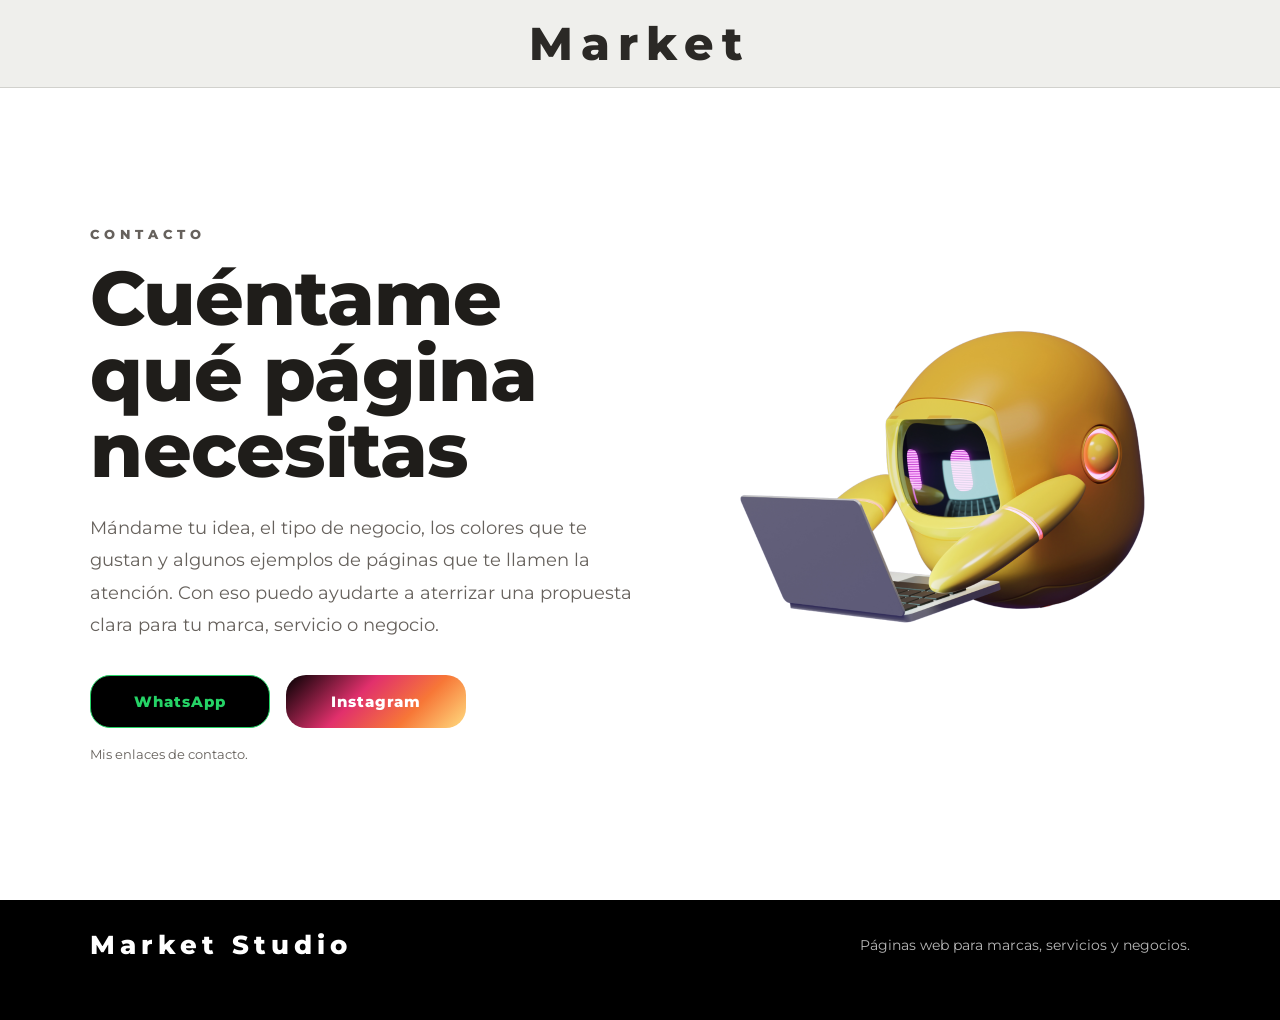
==== data_html/contacto.html @ 144097f9 "Add files via upload" ====
<!DOCTYPE html>
<html lang="es">
<head>
  <meta charset="UTF-8" />
  <meta name="viewport" content="width=device-width, initial-scale=1.0" />
  <title>Market Studio | Contacto</title>

  <link rel="preconnect" href="https://fonts.googleapis.com">
  <link rel="preconnect" href="https://fonts.gstatic.com" crossorigin>
  <link href="https://fonts.googleapis.com/css2?family=Montserrat:wght@400;500;600;700;800&display=swap" rel="stylesheet">

  <link rel="stylesheet" href="../data_css/contacto.css" />
</head>

<body>

  <header class="site-header">
    <a class="brand" href="../data_html/index.html">Market</a>
  </header>

  <main>
    <section class="contact-section" id="contacto">

      <div class="contact-copy">
        <p class="section-kicker">CONTACTO</p>

        <h1>Cuéntame qué página necesitas</h1>

        <p class="contact-text">
          Mándame tu idea, el tipo de negocio, los colores que te gustan y algunos
          ejemplos de páginas que te llamen la atención. Con eso puedo ayudarte a
          aterrizar una propuesta clara para tu marca, servicio o negocio.
        </p>

        <div class="contact-buttons">
          <a 
            class="contact-button whatsapp" 
            href="https://wa.me/526691552885?text=Hola%2C%20me%20interesa%20una%20pagina%20web" 
            target="_blank" 
            rel="noopener">
            WhatsApp
          </a>

          <a 
            class="contact-button instagram" 
            href="https://www.instagram.com/market.dv/" 
            target="_blank" 
            rel="noopener">
            Instagram
          </a>
        </div>

        <p class="small-text">Mis enlaces de contacto.</p>
      </div>

      <div class="contact-image">
        <img src="../assets/contacto.png" alt="Contacto Market Studio">
      </div>

    </section>
  </main>

  <footer class="site-footer">
    <p>Market Studio</p>
    <span>Páginas web para marcas, servicios y negocios.</span>
  </footer>

</body>
</html>
---- data_css/contacto.css ----
:root {
  --dark: #1f1d1a;
  --ink: #2b2926;
  --gray-header: #eeeeea;
  --white: #ffffff;
  --muted: #66615c;
  --line: rgba(31, 29, 26, 0.14);
}

* {
  box-sizing: border-box;
  margin: 0;
  padding: 0;
}

html {
  scroll-behavior: smooth;
}

body {
  font-family: "Montserrat", sans-serif;
  color: var(--ink);
  background: var(--white);
}

a {
  color: inherit;
  text-decoration: none;
}

.site-header {
  position: fixed;
  top: 0;
  left: 0;
  z-index: 1000;
  width: 100%;
  height: 88px;
  display: flex;
  align-items: center;
  justify-content: center;
  background: rgba(238, 238, 234, 0.9);
  border-bottom: 1px solid var(--line);
  backdrop-filter: blur(8px);
}

.brand {
  font-size: 46px;
  font-weight: 800;
  letter-spacing: 8px;
}

main {
  padding-top: 88px;
}

.contact-section {
  min-height: calc(100vh - 88px);
  display: grid;
  grid-template-columns: 1fr 0.9fr;
  align-items: center;
  gap: 60px;
  padding: 70px 7vw;
  background: var(--white);
}

.contact-copy {
  max-width: 680px;
}

.section-kicker {
  margin-bottom: 18px;
  font-size: 13px;
  font-weight: 800;
  letter-spacing: 5px;
  color: var(--muted);
}

.contact-copy h1 {
  margin-bottom: 24px;
  font-size: clamp(42px, 6vw, 76px);
  line-height: 1;
  font-weight: 800;
  letter-spacing: -1px;
  color: var(--dark);
}

.contact-text {
  max-width: 620px;
  margin-bottom: 34px;
  font-size: 18px;
  line-height: 1.8;
  color: var(--muted);
}

.contact-buttons {
  display: flex;
  gap: 16px;
  flex-wrap: wrap;
  margin-bottom: 18px;
}

.contact-button {
  min-width: 180px;
  display: inline-flex;
  align-items: center;
  justify-content: center;
  padding: 16px 28px;
  border-radius: 20px;
  font-size: 15px;
  font-weight: 800;
  letter-spacing: 1px;
  transition: transform 0.2s ease, opacity 0.2s ease;
}

.contact-button:hover {
  transform: translateY(-2px);
  opacity: 0.9;
}

.whatsapp {
  background: #000000;
  color: #25d366;
  border: 1px solid #25d366;
}

.instagram {
  background: linear-gradient(135deg, #000000 0%, #e1306c 40%, #f77737 70%, #ffdc80 100%);
  color: #ffffff;
}

.small-text {
  font-size: 13px;
  color: var(--muted);
}

.contact-image {
  width: 100%;
}

.contact-image img {
  width: 100%;
  height: 520px;
  object-fit: cover;
  display: block;
  border-radius: 20px;
}

.site-footer {
  min-height: 120px;
  display: flex;
  align-items: center;
  justify-content: space-between;
  gap: 24px;
  padding: 10px 7vw 40px;
  background: #000000;
  color: var(--white);
}

.site-footer p {
  font-size: 26px;
  font-weight: 800;
  letter-spacing: 5px;
}

.site-footer span {
  max-width: 420px;
  font-size: 14px;
  line-height: 1.6;
  color: rgba(255, 255, 255, 0.72);
}

@media (max-width: 900px) {
  .site-header {
    height: 76px;
  }

  .brand {
    font-size: 34px;
    letter-spacing: 6px;
  }

  main {
    padding-top: 76px;
  }

  .contact-section {
    min-height: auto;
    grid-template-columns: 1fr;
    gap: 36px;
    padding: 55px 24px;
  }

  .contact-image {
    order: -1;
  }

  .contact-image img {
    height: 340px;
  }

  .contact-copy h1 {
    font-size: 44px;
  }

  .contact-text {
    font-size: 16px;
  }

  .contact-buttons {
    flex-direction: column;
  }

  .contact-button {
    width: 100%;
  }

  .site-footer {
    flex-direction: column;
    align-items: flex-start;
    padding: 18px 24px 40px;
  }
}

@media (max-width: 480px) {
  .brand {
    font-size: 28px;
    letter-spacing: 5px;
  }

  .contact-copy h1 {
    font-size: 38px;
  }

  .contact-image img {
    height: 280px;
  }

  .site-footer p {
    font-size: 22px;
  }
}
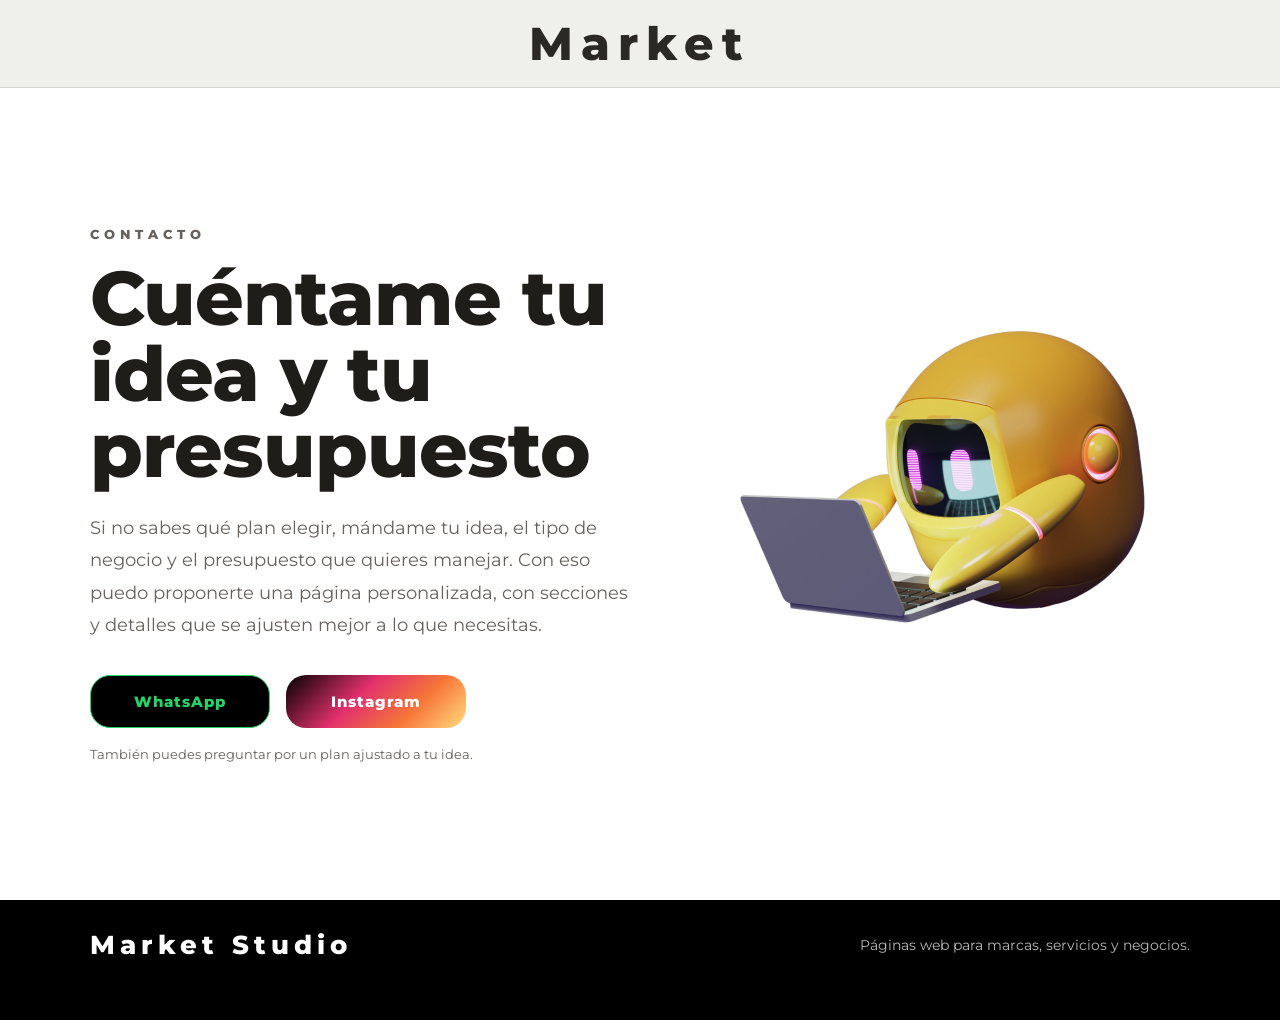
==== commit 1ca52481: "Add files via upload" ====
--- a/data_html/contacto.html
+++ b/data_html/contacto.html
@@ -24,18 +24,19 @@
       <div class="contact-copy">
         <p class="section-kicker">CONTACTO</p>
 
-        <h1>Cuéntame qué página necesitas</h1>
+        <h1>Cuéntame tu idea y tu presupuesto</h1>
 
         <p class="contact-text">
-          Mándame tu idea, el tipo de negocio, los colores que te gustan y algunos
-          ejemplos de páginas que te llamen la atención. Con eso puedo ayudarte a
-          aterrizar una propuesta clara para tu marca, servicio o negocio.
+          Si no sabes qué plan elegir, mándame tu idea, el tipo de negocio y el
+          presupuesto que quieres manejar. Con eso puedo proponerte una página
+          personalizada, con secciones y detalles que se ajusten mejor a lo que
+          necesitas.
         </p>
 
         <div class="contact-buttons">
           <a 
             class="contact-button whatsapp" 
-            href="https://wa.me/526691552885?text=Hola%2C%20me%20interesa%20una%20pagina%20web" 
+            href="https://wa.me/526691552885?text=Hola%2C%20me%20interesa%20una%20pagina%20web%20personalizada%20segun%20mi%20idea%20y%20presupuesto" 
             target="_blank" 
             rel="noopener">
             WhatsApp
@@ -50,7 +51,7 @@
           </a>
         </div>
 
-        <p class="small-text">Mis enlaces de contacto.</p>
+        <p class="small-text">También puedes preguntar por un plan ajustado a tu idea.</p>
       </div>
 
       <div class="contact-image">
@@ -66,4 +67,4 @@
   </footer>
 
 </body>
-</html>+</html>
